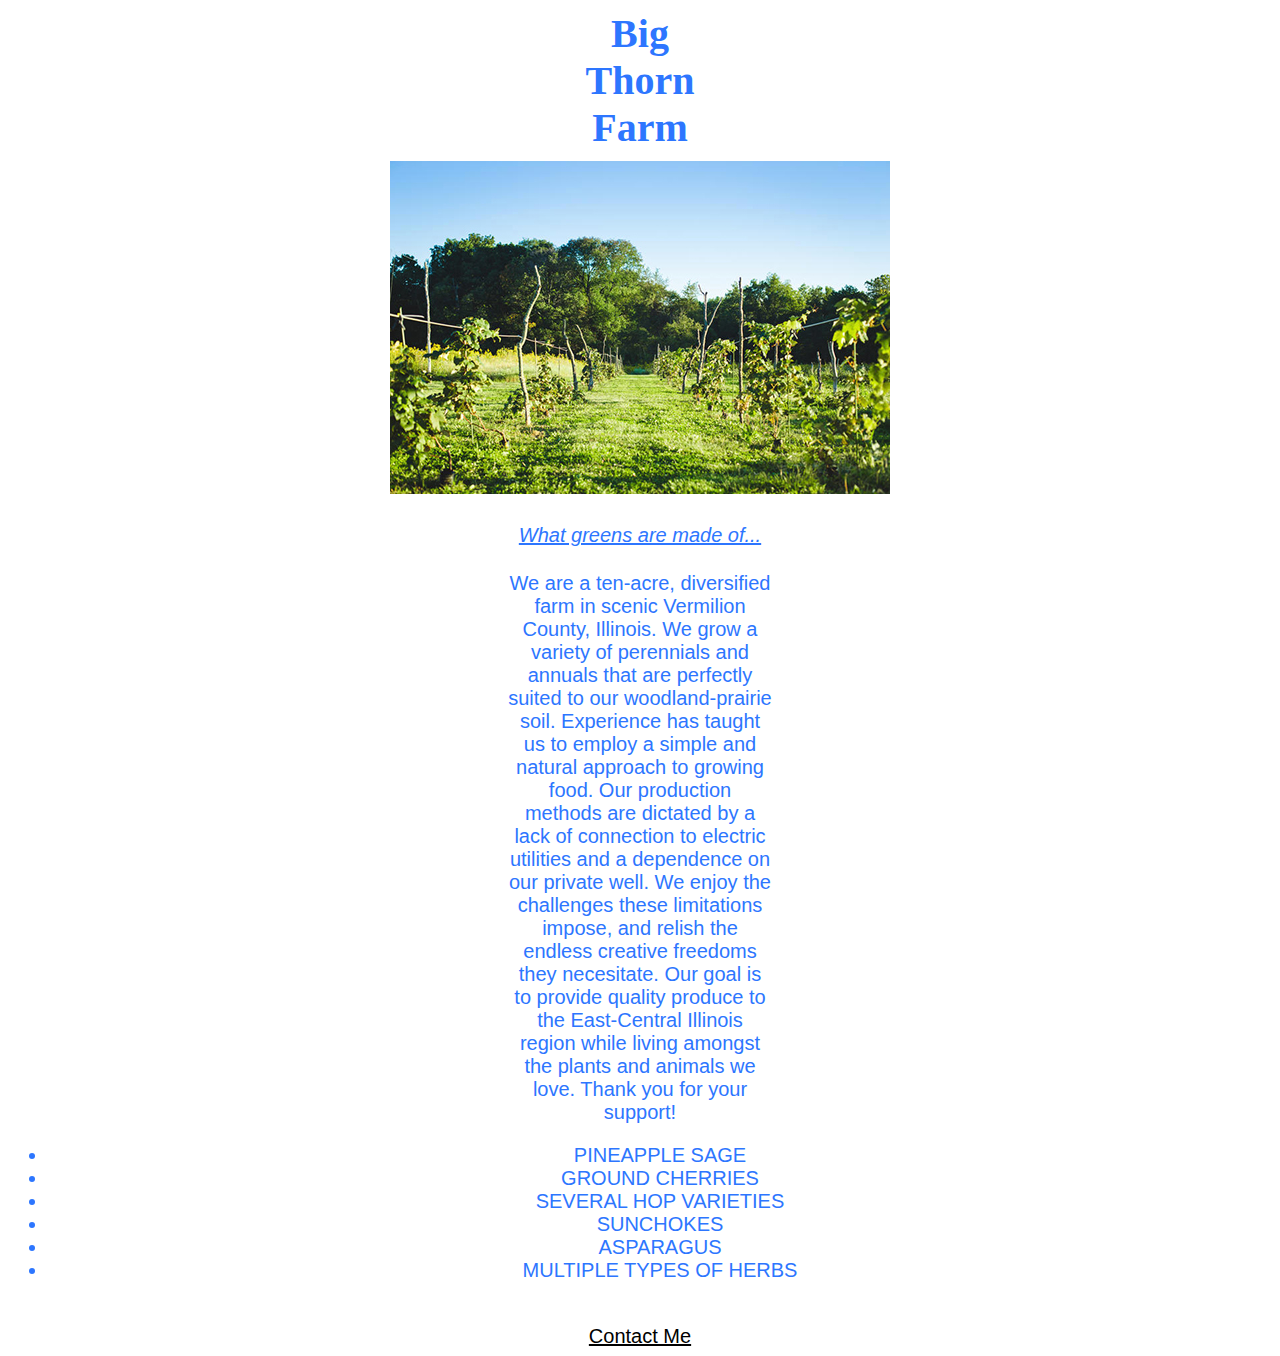
==== circuits/unit3/index.html @ b25d5ae6 "h" ====
<!DOCTYPE html>
<html>
<head>
	<title>Big Thorn Farm</title>
	<link rel="stylesheet" type="text/css" href="css/style.css" height="250px" width="375px">
</head>
<body>

	<h1>Big <br>
	Thorn <br>
	Farm</h1>

	<img src="images/fieldpoles.jpg" alt="Green Field" title="Field of Greens">

	<p id="slogan">What greens are made of...</p>

	<p id="description"> We are a ten-acre, diversified farm in scenic Vermilion County, Illinois. We grow a variety of perennials and annuals that are perfectly suited to our woodland-prairie soil. Experience has taught us to employ a simple and natural approach to growing food. Our production methods are dictated by a lack of connection to electric utilities and a dependence on our private well. We enjoy the challenges these limitations impose, and relish the endless creative freedoms they necesitate. Our goal is to provide quality produce to the East-Central Illinois region while living amongst the plants and animals we love. Thank you for your support!</p>

	<ul>
		<li>Pineapple Sage</li>
		<li>Ground Cherries</li>
		<li>Several Hop Varieties</li>
		<li>Sunchokes</li>
		<li>Asparagus</li>
		<li>Multiple Types of Herbs</li>
	</ul>
	<br>
	

	<a href="mailto:bigthornfarm@gmail.com?Subject=Hello" target="_blank">Contact Me</a>

</body>
</html>
---- circuits/unit3/css/style.css ----
body{color: #2D76FF;
background-color: #ffffff;
font-size: 20px;
text-align: center;
font-family: helvetica, sans-serif;
}
h1{font-family: georgia;
	font-weight: 700;
	margin: 10px;

}
#slogan{font-style: italic;
text-decoration: underline;
padding: 5px 10px;

}
#description{margin: 0px 500px;


}

a{color: #000000;

}
 ul{text-transform: uppercase;
 }
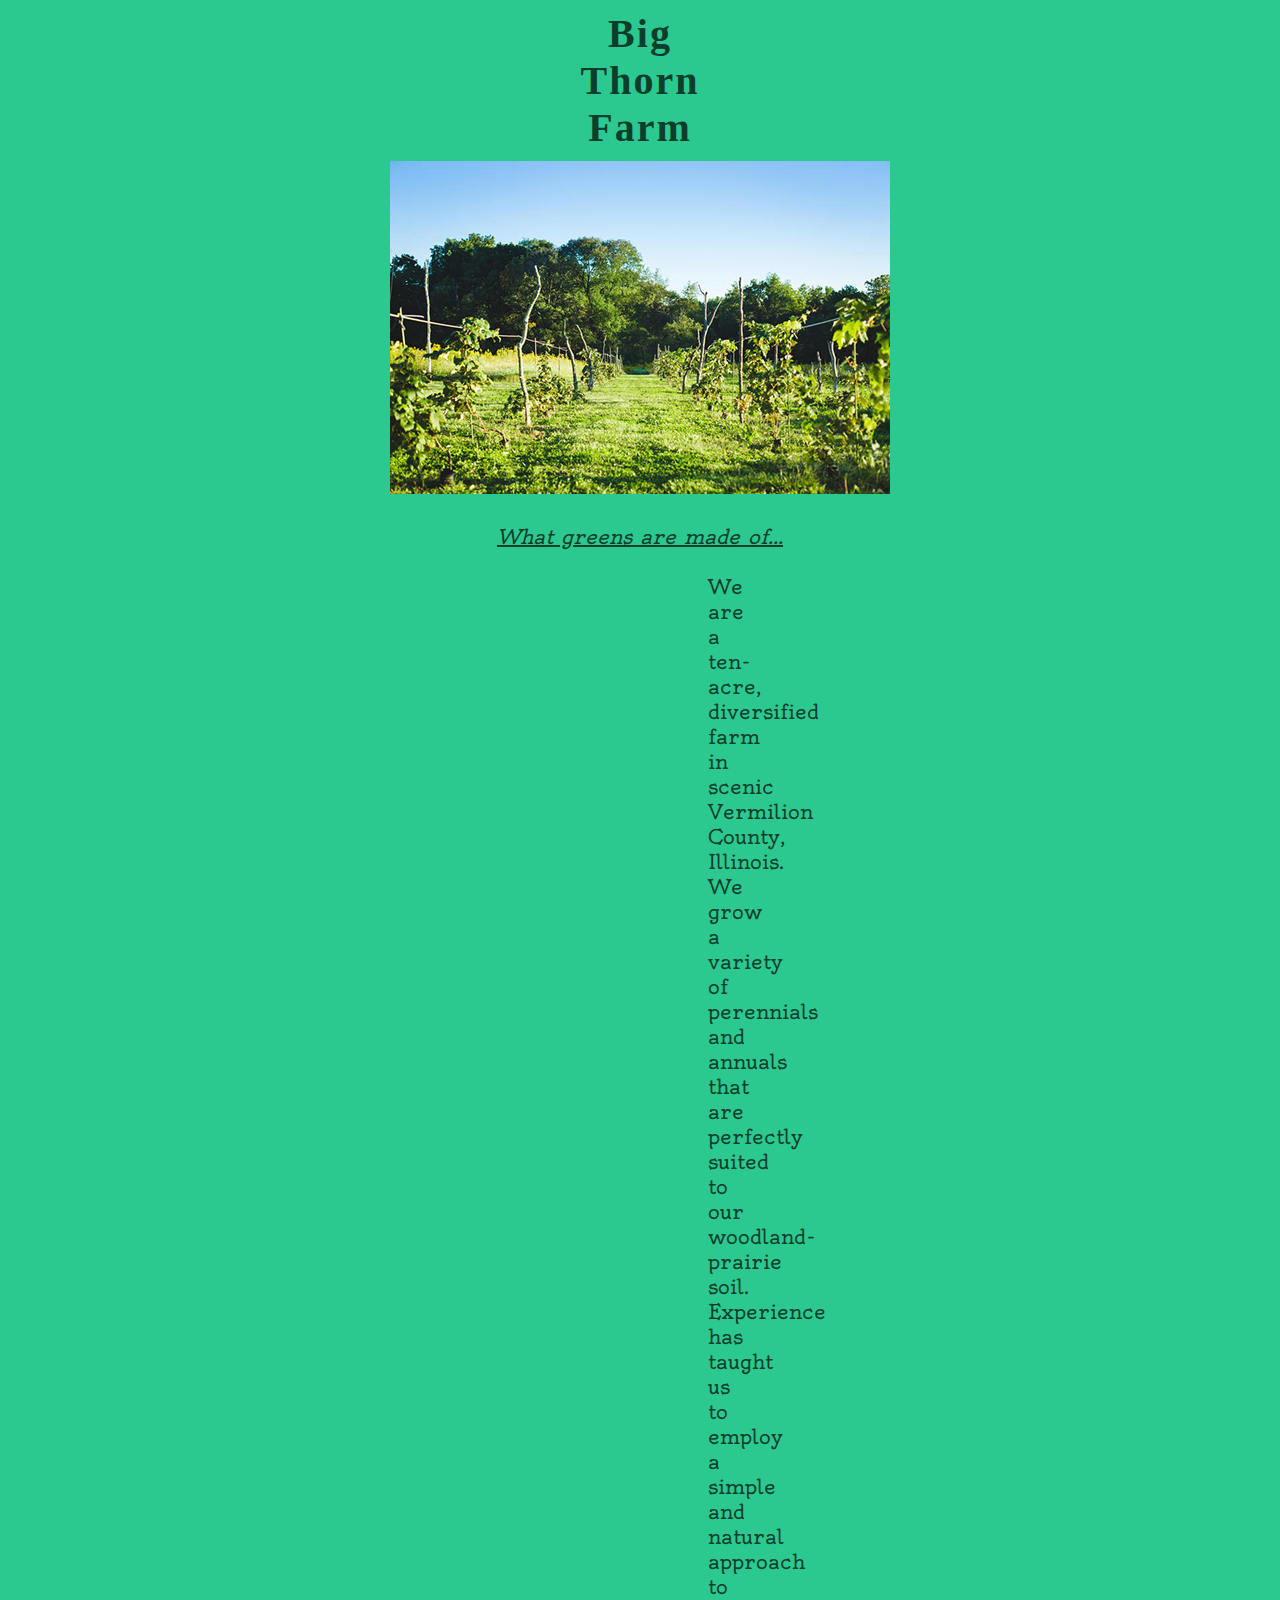
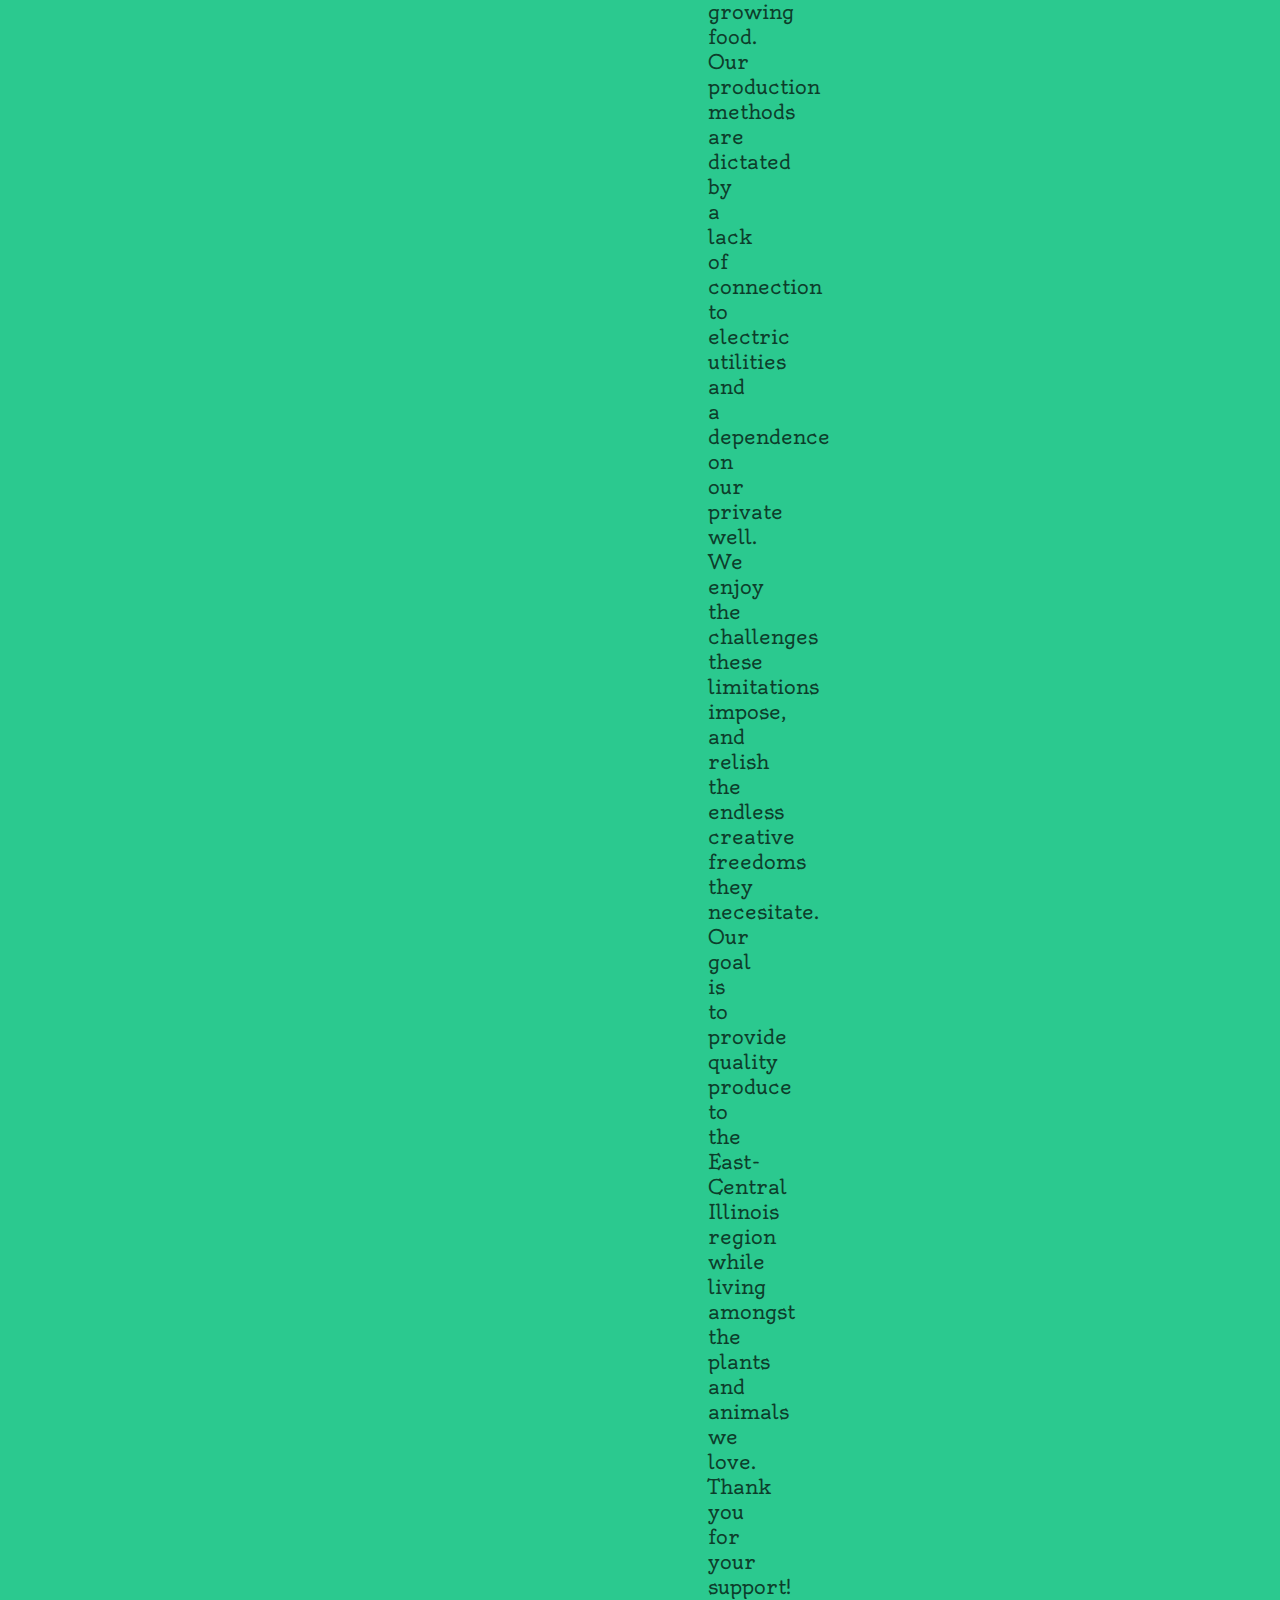
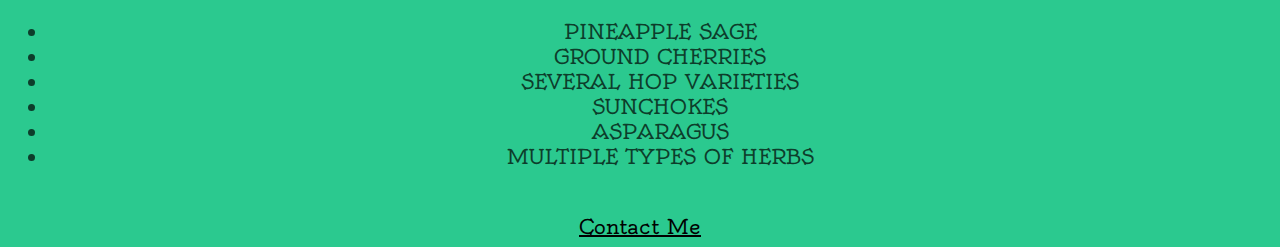
==== commit 9b42c3af: "texts" ====
--- a/circuits/unit3/index.html
+++ b/circuits/unit3/index.html
@@ -3,6 +3,7 @@
 <head>
 	<title>Big Thorn Farm</title>
 	<link rel="stylesheet" type="text/css" href="css/style.css" height="250px" width="375px">
+	<link href='http://fonts.googleapis.com/css?family=Oldenburg' rel='stylesheet' type='text/css'>
 </head>
 <body>
 
--- a/circuits/unit3/css/style.css
+++ b/circuits/unit3/css/style.css
@@ -1,11 +1,12 @@
-body{color: #2D76FF;
-background-color: #ffffff;
+body{color: #0D3D2B;
+background-color: #2BC98F;
 font-size: 20px;
 text-align: center;
-font-family: helvetica, sans-serif;
+font-family: 'Oldenburg', sans-serif;
 }
-h1{font-family: georgia;
+h1{font-family: "palatino linotype", serif;
 	font-weight: 700;
+	letter-spacing: 2px;
 	margin: 10px;
 
 }
@@ -14,7 +15,7 @@
 padding: 5px 10px;
 
 }
-#description{margin: 0px 500px;
+#description{margin: 0px 700px;
 
 
 }
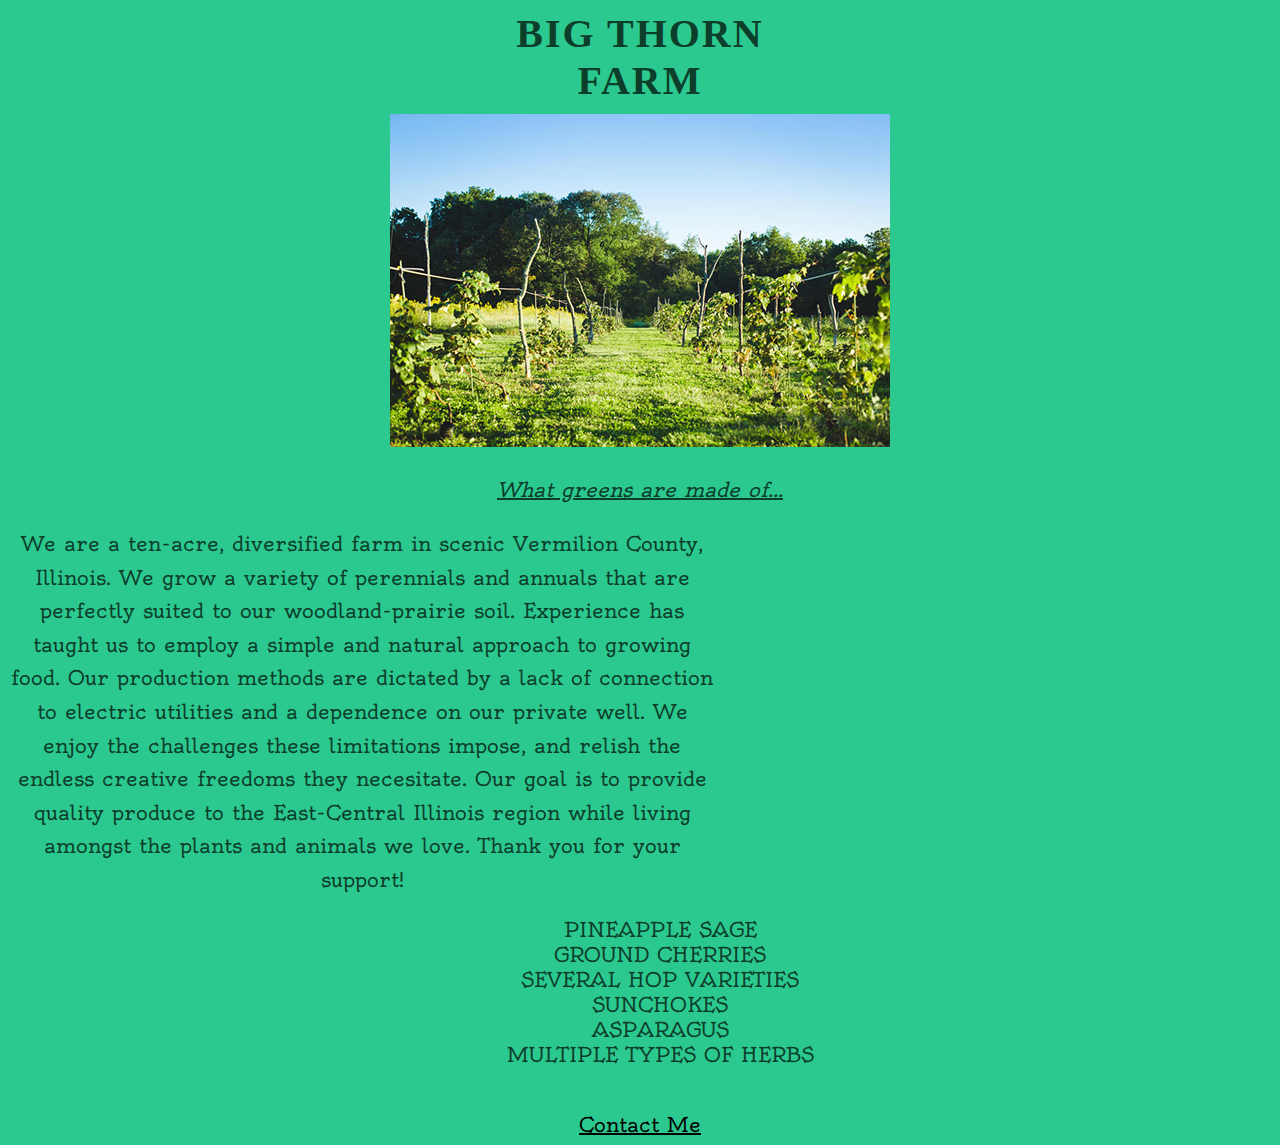
==== commit 723fa37d: "as" ====
--- a/circuits/unit3/index.html
+++ b/circuits/unit3/index.html
@@ -7,15 +7,16 @@
 </head>
 <body>
 
-	<h1>Big <br>
-	Thorn <br>
+	<h1>Big Thorn <br>
 	Farm</h1>
 
 	<img src="images/fieldpoles.jpg" alt="Green Field" title="Field of Greens">
 
 	<p id="slogan">What greens are made of...</p>
 
+	
 	<p id="description"> We are a ten-acre, diversified farm in scenic Vermilion County, Illinois. We grow a variety of perennials and annuals that are perfectly suited to our woodland-prairie soil. Experience has taught us to employ a simple and natural approach to growing food. Our production methods are dictated by a lack of connection to electric utilities and a dependence on our private well. We enjoy the challenges these limitations impose, and relish the endless creative freedoms they necesitate. Our goal is to provide quality produce to the East-Central Illinois region while living amongst the plants and animals we love. Thank you for your support!</p>
+
 
 	<ul>
 		<li>Pineapple Sage</li>
--- a/circuits/unit3/css/style.css
+++ b/circuits/unit3/css/style.css
@@ -8,6 +8,7 @@
 	font-weight: 700;
 	letter-spacing: 2px;
 	margin: 10px;
+	text-transform: uppercase;
 
 }
 #slogan{font-style: italic;
@@ -15,13 +16,23 @@
 padding: 5px 10px;
 
 }
-#description{margin: 0px 700px;
+ #description{
+ 	width:708px;
+ 	text-align: center;
+ 	line-height: 1.68em;
+ }
 
-
-}
 
 a{color: #000000;
 
 }
- ul{text-transform: uppercase;
+ ul{
+ 	text-transform: uppercase;
+ 	list-style: none;
+ }
+
+ div{
+ 	width:708px;
+ 	text-align: center;
+ 	line-height: 1.68em;
  }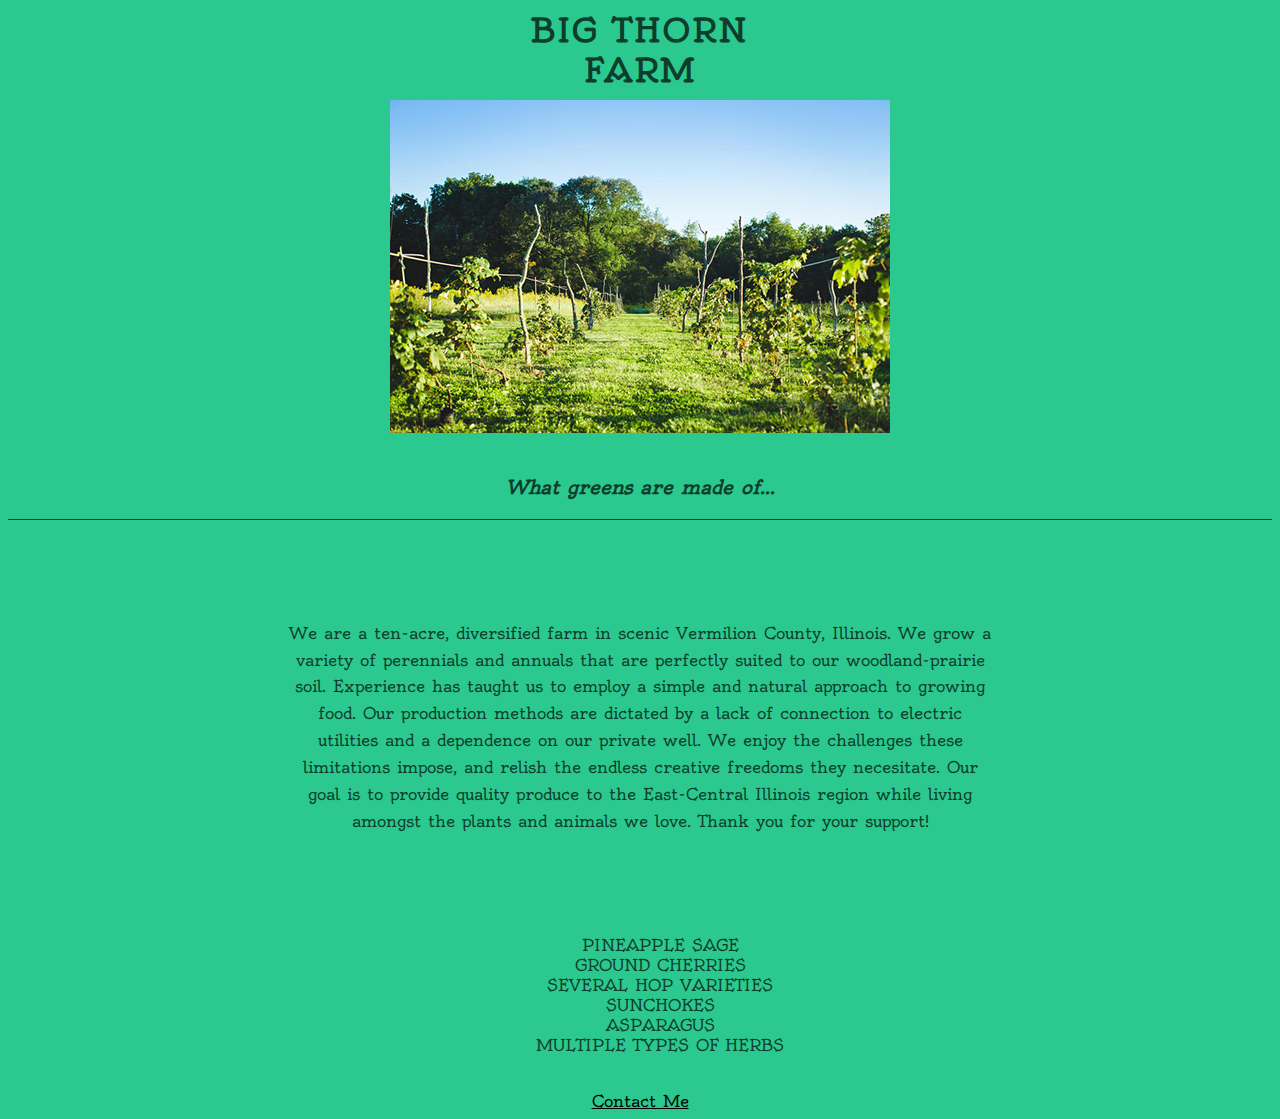
==== commit a2a30dc9: "a" ====
--- a/circuits/unit3/index.html
+++ b/circuits/unit3/index.html
@@ -11,9 +11,9 @@
 	Farm</h1>
 
 	<img src="images/fieldpoles.jpg" alt="Green Field" title="Field of Greens">
-
-	<p id="slogan">What greens are made of...</p>
-
+	<div>
+		<h3 id="slogan">What greens are made of...</h3>
+	</div>
 	
 	<p id="description"> We are a ten-acre, diversified farm in scenic Vermilion County, Illinois. We grow a variety of perennials and annuals that are perfectly suited to our woodland-prairie soil. Experience has taught us to employ a simple and natural approach to growing food. Our production methods are dictated by a lack of connection to electric utilities and a dependence on our private well. We enjoy the challenges these limitations impose, and relish the endless creative freedoms they necesitate. Our goal is to provide quality produce to the East-Central Illinois region while living amongst the plants and animals we love. Thank you for your support!</p>
 
--- a/circuits/unit3/css/style.css
+++ b/circuits/unit3/css/style.css
@@ -1,25 +1,29 @@
 body{color: #0D3D2B;
 background-color: #2BC98F;
-font-size: 20px;
 text-align: center;
 font-family: 'Oldenburg', sans-serif;
 }
-h1{font-family: "palatino linotype", serif;
+h1{
 	font-weight: 700;
 	letter-spacing: 2px;
 	margin: 10px;
 	text-transform: uppercase;
 
 }
-#slogan{font-style: italic;
-text-decoration: underline;
-padding: 5px 10px;
+
+#slogan{
+	font-style: italic;
+	padding: 20px 10px;
+	border-bottom: solid;
+	border-width: 1px;
 
 }
  #description{
  	width:708px;
  	text-align: center;
  	line-height: 1.68em;
+ 	margin:auto;
+ 	margin:100px auto;
  }
 
 
@@ -29,10 +33,4 @@
  ul{
  	text-transform: uppercase;
  	list-style: none;
- }
-
- div{
- 	width:708px;
- 	text-align: center;
- 	line-height: 1.68em;
  }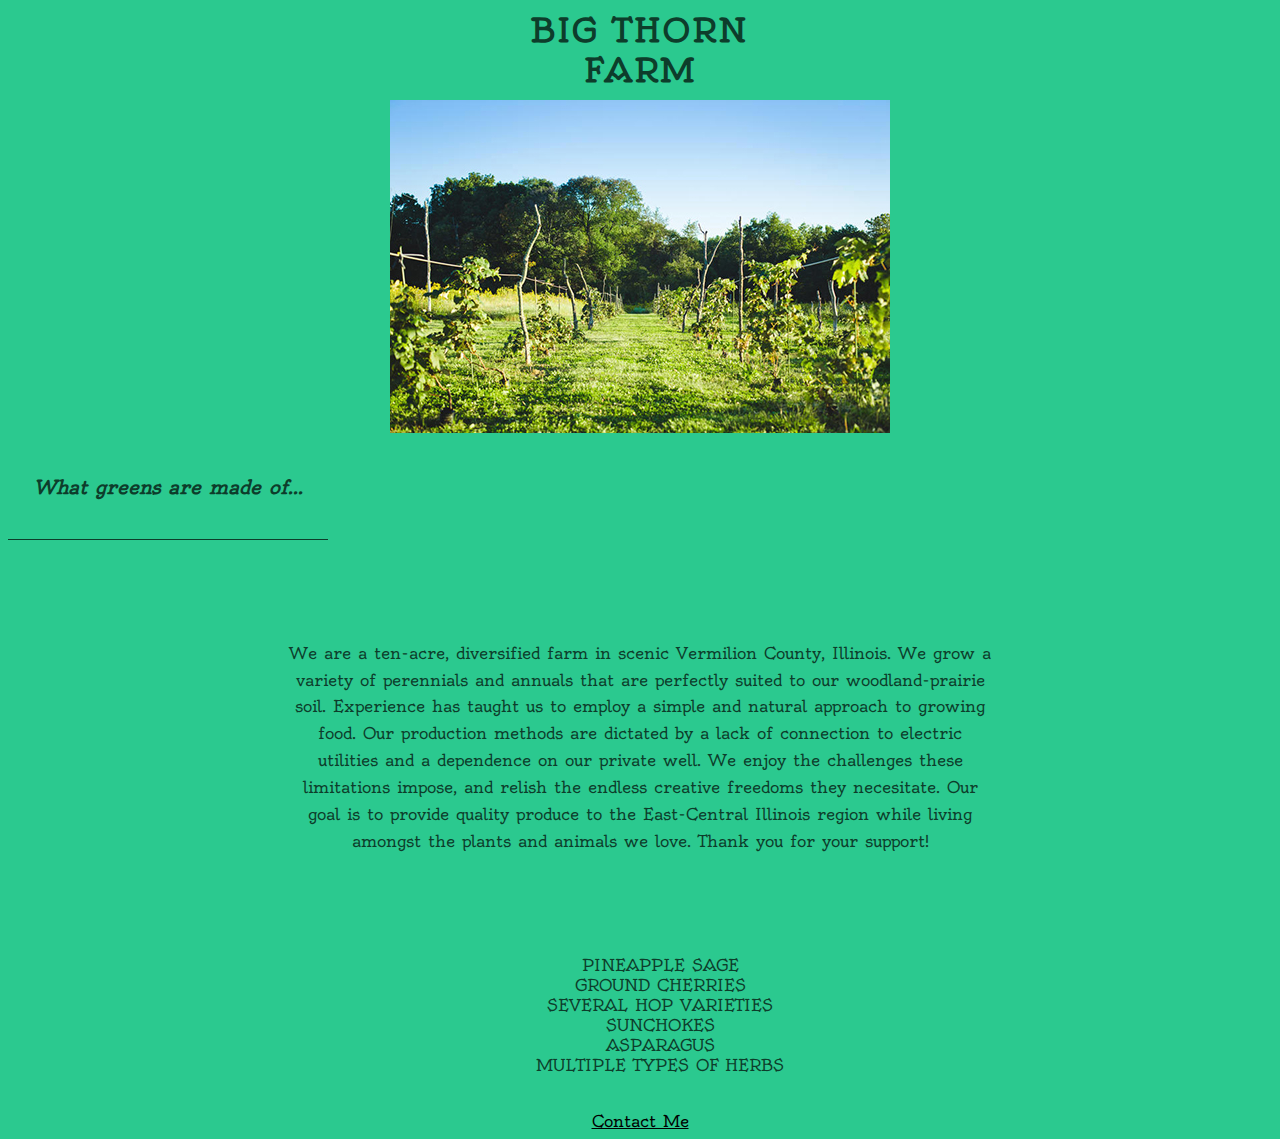
==== commit e3a5da0e: "A" ====
--- a/circuits/unit3/index.html
+++ b/circuits/unit3/index.html
@@ -13,10 +13,10 @@
 	<img src="images/fieldpoles.jpg" alt="Green Field" title="Field of Greens">
 	<div>
 		<h3 id="slogan">What greens are made of...</h3>
+
+	
+		<p id="description"> We are a ten-acre, diversified farm in scenic Vermilion County, Illinois. We grow a variety of perennials and annuals that are perfectly suited to our woodland-prairie soil. Experience has taught us to employ a simple and natural approach to growing food. Our production methods are dictated by a lack of connection to electric utilities and a dependence on our private well. We enjoy the challenges these limitations impose, and relish the endless creative freedoms they necesitate. Our goal is to provide quality produce to the East-Central Illinois region while living amongst the plants and animals we love. Thank you for your support!</p>
 	</div>
-	
-	<p id="description"> We are a ten-acre, diversified farm in scenic Vermilion County, Illinois. We grow a variety of perennials and annuals that are perfectly suited to our woodland-prairie soil. Experience has taught us to employ a simple and natural approach to growing food. Our production methods are dictated by a lack of connection to electric utilities and a dependence on our private well. We enjoy the challenges these limitations impose, and relish the endless creative freedoms they necesitate. Our goal is to provide quality produce to the East-Central Illinois region while living amongst the plants and animals we love. Thank you for your support!</p>
-
 
 	<ul>
 		<li>Pineapple Sage</li>
--- a/circuits/unit3/css/style.css
+++ b/circuits/unit3/css/style.css
@@ -13,9 +13,11 @@
 
 #slogan{
 	font-style: italic;
-	padding: 20px 10px;
+	padding: 20px 10px 40px 10px;
 	border-bottom: solid;
 	border-width: 1px;
+	width: 300px;
+	text-align: center;
 
 }
  #description{
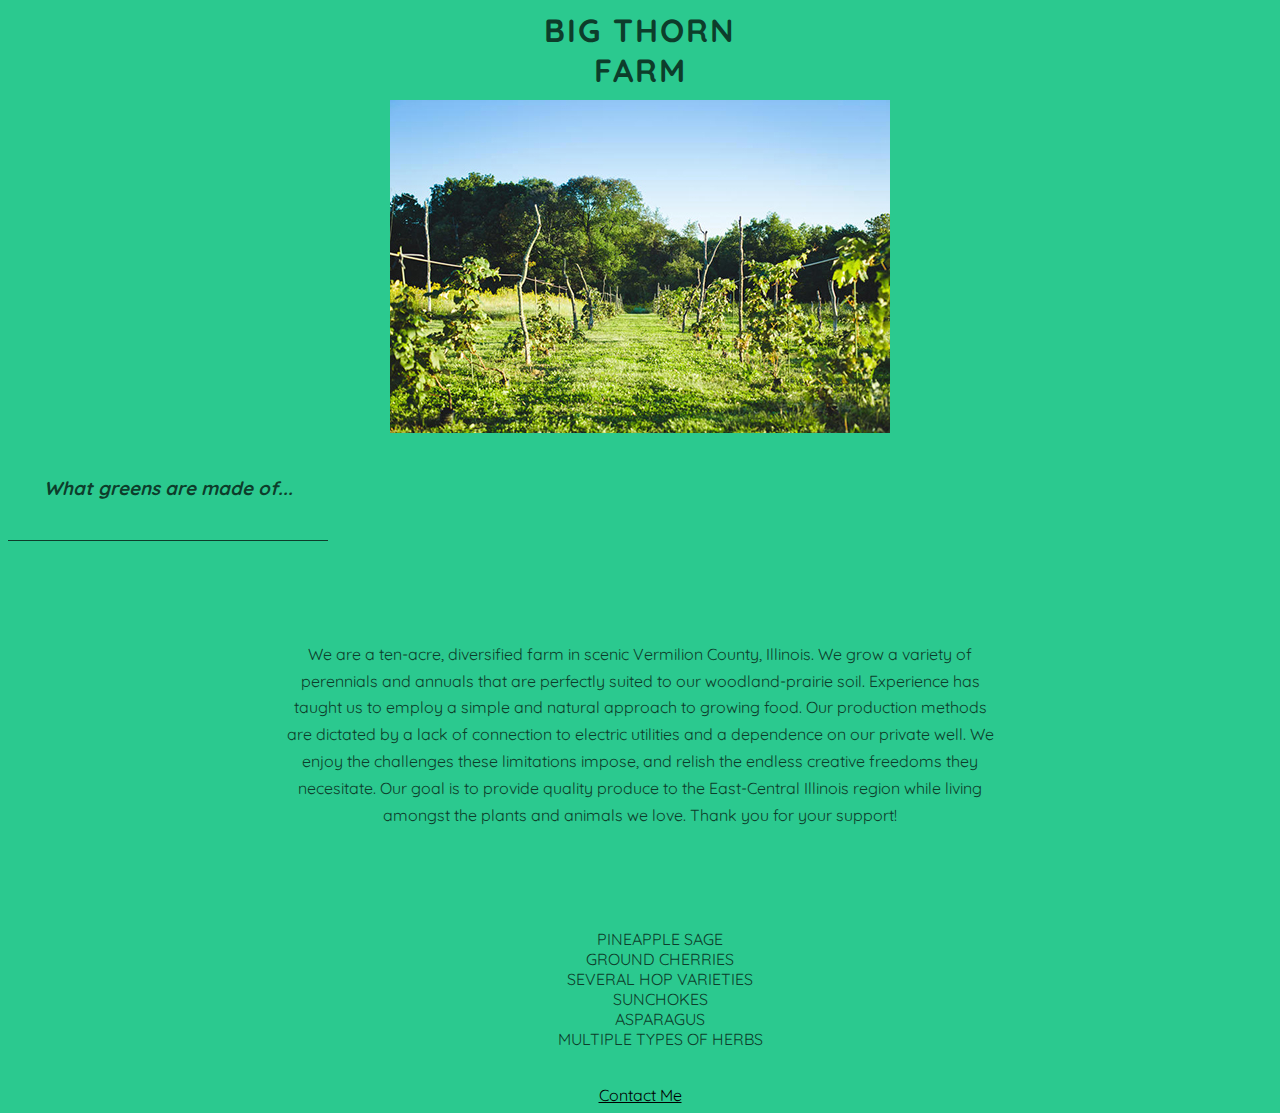
==== commit 39f2dd77: "aa" ====
--- a/circuits/unit3/index.html
+++ b/circuits/unit3/index.html
@@ -3,7 +3,7 @@
 <head>
 	<title>Big Thorn Farm</title>
 	<link rel="stylesheet" type="text/css" href="css/style.css" height="250px" width="375px">
-	<link href='http://fonts.googleapis.com/css?family=Oldenburg' rel='stylesheet' type='text/css'>
+	<link href='http://fonts.googleapis.com/css?family=Quicksand' rel='stylesheet' type='text/css'>
 </head>
 <body>
 
@@ -11,13 +11,12 @@
 	Farm</h1>
 
 	<img src="images/fieldpoles.jpg" alt="Green Field" title="Field of Greens">
-	<div>
-		<h3 id="slogan">What greens are made of...</h3>
+	
+	<h3 id="slogan">What greens are made of...</h3>
 
 	
-		<p id="description"> We are a ten-acre, diversified farm in scenic Vermilion County, Illinois. We grow a variety of perennials and annuals that are perfectly suited to our woodland-prairie soil. Experience has taught us to employ a simple and natural approach to growing food. Our production methods are dictated by a lack of connection to electric utilities and a dependence on our private well. We enjoy the challenges these limitations impose, and relish the endless creative freedoms they necesitate. Our goal is to provide quality produce to the East-Central Illinois region while living amongst the plants and animals we love. Thank you for your support!</p>
-	</div>
-
+	<p id="description"> We are a ten-acre, diversified farm in scenic Vermilion County, Illinois. We grow a variety of perennials and annuals that are perfectly suited to our woodland-prairie soil. Experience has taught us to employ a simple and natural approach to growing food. Our production methods are dictated by a lack of connection to electric utilities and a dependence on our private well. We enjoy the challenges these limitations impose, and relish the endless creative freedoms they necesitate. Our goal is to provide quality produce to the East-Central Illinois region while living amongst the plants and animals we love. Thank you for your support!</p>
+	
 	<ul>
 		<li>Pineapple Sage</li>
 		<li>Ground Cherries</li>
--- a/circuits/unit3/css/style.css
+++ b/circuits/unit3/css/style.css
@@ -1,7 +1,7 @@
 body{color: #0D3D2B;
 background-color: #2BC98F;
 text-align: center;
-font-family: 'Oldenburg', sans-serif;
+font-family: 'Quicksand', sans-serif;
 }
 h1{
 	font-weight: 700;
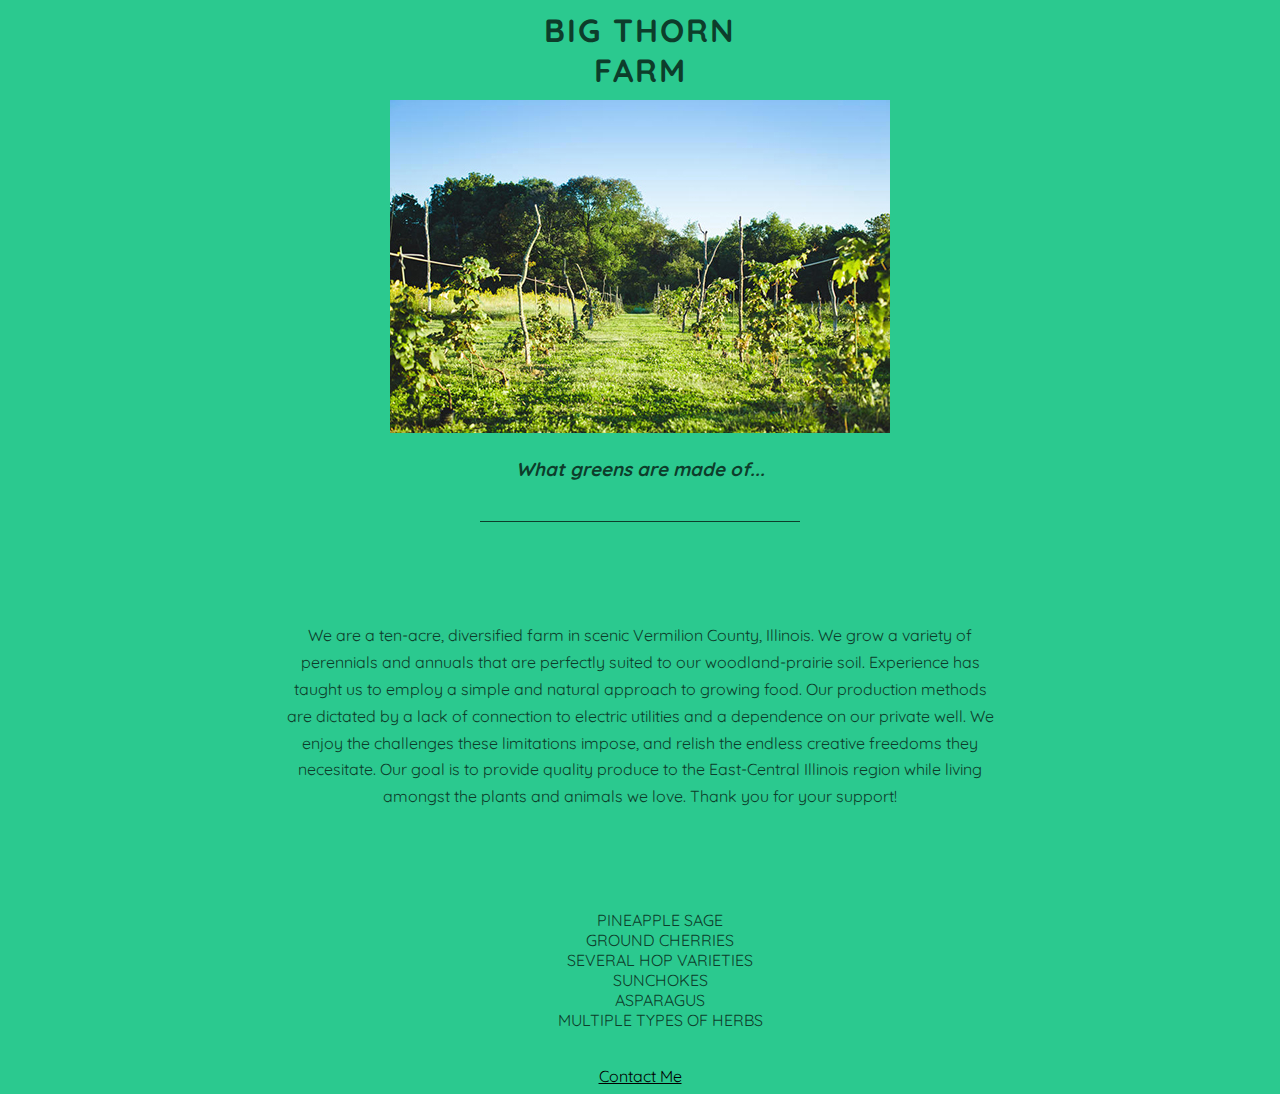
==== commit c8847e5a: "a" ====
--- a/circuits/unit3/index.html
+++ b/circuits/unit3/index.html
@@ -1,34 +1,34 @@
-<!DOCTYPE html>
-<html>
-<head>
-	<title>Big Thorn Farm</title>
-	<link rel="stylesheet" type="text/css" href="css/style.css" height="250px" width="375px">
-	<link href='http://fonts.googleapis.com/css?family=Quicksand' rel='stylesheet' type='text/css'>
-</head>
-<body>
-
-	<h1>Big Thorn <br>
-	Farm</h1>
-
-	<img src="images/fieldpoles.jpg" alt="Green Field" title="Field of Greens">
-	
-	<h3 id="slogan">What greens are made of...</h3>
-
-	
-	<p id="description"> We are a ten-acre, diversified farm in scenic Vermilion County, Illinois. We grow a variety of perennials and annuals that are perfectly suited to our woodland-prairie soil. Experience has taught us to employ a simple and natural approach to growing food. Our production methods are dictated by a lack of connection to electric utilities and a dependence on our private well. We enjoy the challenges these limitations impose, and relish the endless creative freedoms they necesitate. Our goal is to provide quality produce to the East-Central Illinois region while living amongst the plants and animals we love. Thank you for your support!</p>
-	
-	<ul>
-		<li>Pineapple Sage</li>
-		<li>Ground Cherries</li>
-		<li>Several Hop Varieties</li>
-		<li>Sunchokes</li>
-		<li>Asparagus</li>
-		<li>Multiple Types of Herbs</li>
-	</ul>
-	<br>
-	
-
-	<a href="mailto:bigthornfarm@gmail.com?Subject=Hello" target="_blank">Contact Me</a>
-
-</body>
+<!DOCTYPE html>
+<html>
+<head>
+	<title>Big Thorn Farm</title>
+	<link rel="stylesheet" type="text/css" href="css/style.css" height="250px" width="375px">
+	<link href='http://fonts.googleapis.com/css?family=Quicksand' rel='stylesheet' type='text/css'>
+</head>
+<body>
+
+	<h1>Big Thorn <br>
+	Farm</h1>
+
+	<img src="images/fieldpoles.jpg" alt="Green Field" title="Field of Greens">
+	
+	<h3 id="slogan">What greens are made of...</h3>
+
+	
+	<p id="description"> We are a ten-acre, diversified farm in scenic Vermilion County, Illinois. We grow a variety of perennials and annuals that are perfectly suited to our woodland-prairie soil. Experience has taught us to employ a simple and natural approach to growing food. Our production methods are dictated by a lack of connection to electric utilities and a dependence on our private well. We enjoy the challenges these limitations impose, and relish the endless creative freedoms they necesitate. Our goal is to provide quality produce to the East-Central Illinois region while living amongst the plants and animals we love. Thank you for your support!</p>
+	
+	<ul>
+		<li>Pineapple Sage</li>
+		<li>Ground Cherries</li>
+		<li>Several Hop Varieties</li>
+		<li>Sunchokes</li>
+		<li>Asparagus</li>
+		<li>Multiple Types of Herbs</li>
+	</ul>
+	<br>
+	
+
+	<a href="mailto:bigthornfarm@gmail.com?Subject=Hello" target="_blank">Contact Me</a>
+
+</body>
 </html>--- a/circuits/unit3/css/style.css
+++ b/circuits/unit3/css/style.css
@@ -1,38 +1,39 @@
-body{color: #0D3D2B;
-background-color: #2BC98F;
-text-align: center;
-font-family: 'Quicksand', sans-serif;
-}
-h1{
-	font-weight: 700;
-	letter-spacing: 2px;
-	margin: 10px;
-	text-transform: uppercase;
-
-}
-
-#slogan{
-	font-style: italic;
-	padding: 20px 10px 40px 10px;
-	border-bottom: solid;
-	border-width: 1px;
-	width: 300px;
-	text-align: center;
-
-}
- #description{
- 	width:708px;
- 	text-align: center;
- 	line-height: 1.68em;
- 	margin:auto;
- 	margin:100px auto;
- }
-
-
-a{color: #000000;
-
-}
- ul{
- 	text-transform: uppercase;
- 	list-style: none;
+body{color: #0D3D2B;
+background-color: #2BC98F;
+text-align: center;
+font-family: 'Quicksand', sans-serif;
+}
+
+h1{
+	font-weight: 700;
+	letter-spacing: 2px;
+	margin: 10px;
+	text-transform: uppercase;
+
+}
+
+#slogan{
+	font-style: italic;
+	padding: 20px 10px 40px 10px;
+	border-bottom: solid;
+	border-width: 1px;
+	width: 300px;
+	margin:0 auto;
+
+}
+ #description{
+ 	width:708px;
+ 	text-align: center;
+ 	line-height: 1.68em;
+ 	margin:auto;
+ 	margin:100px auto;
+ }
+
+
+a{color: #000000;
+
+}
+ ul{
+ 	text-transform: uppercase;
+ 	list-style: none;
  }